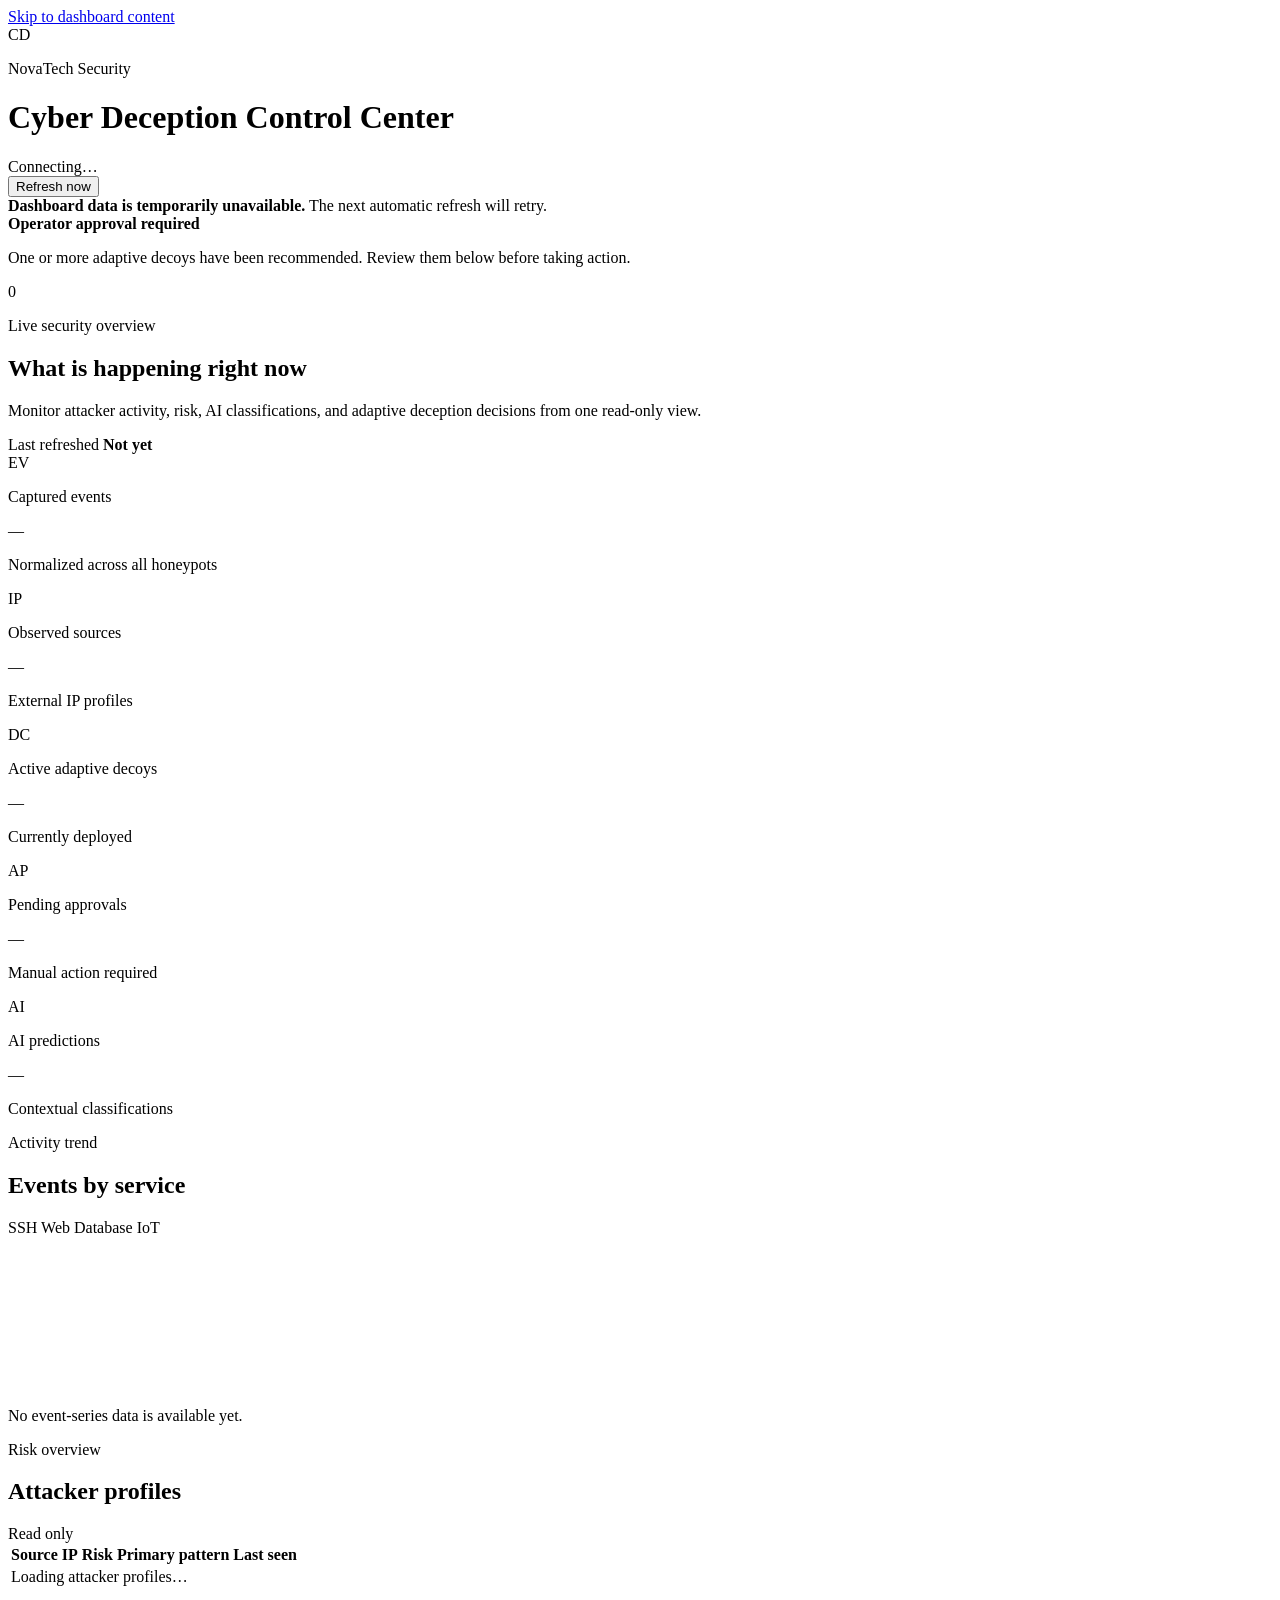
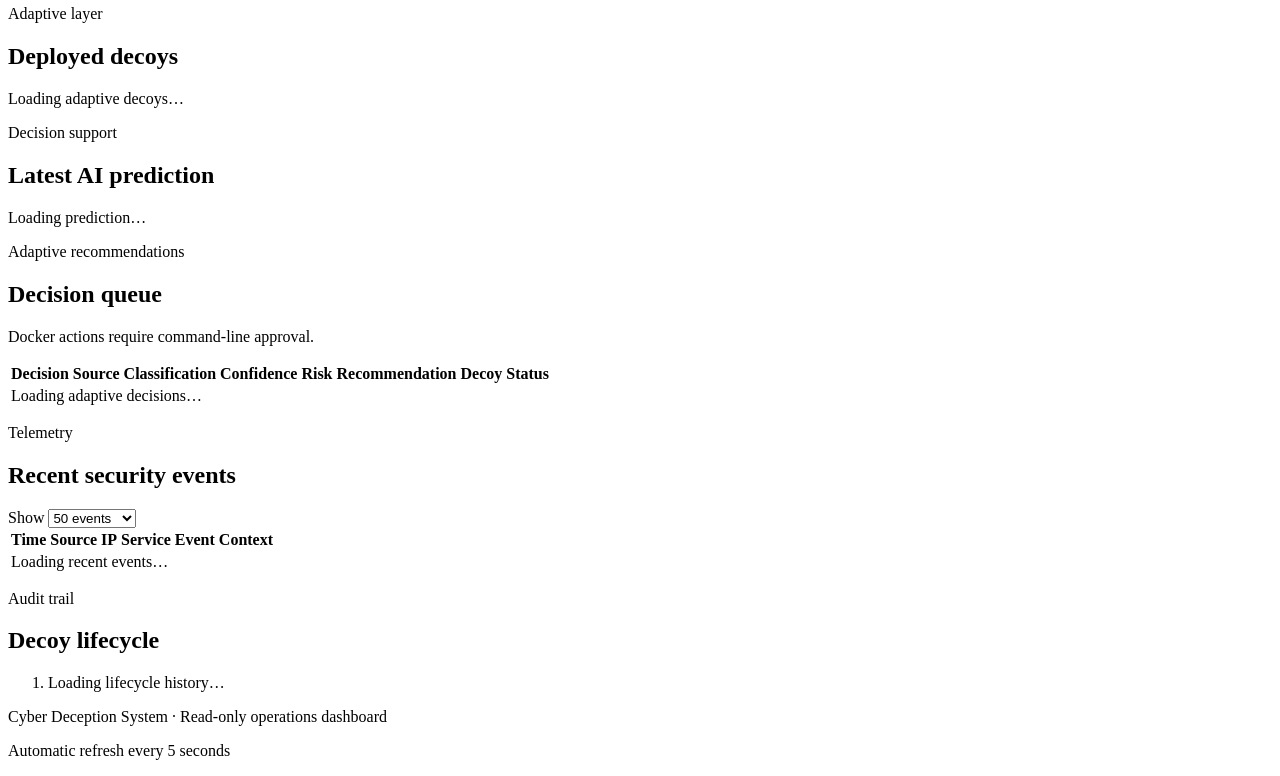
==== dashboard/templates/index.html @ 2704bbd4 "Add real-time read-only security dashboard" ====
<!doctype html>
<html lang="en">
<head>
  <meta charset="utf-8">
  <meta
    name="viewport"
    content="width=device-width, initial-scale=1"
  >
  <meta
    name="description"
    content="Cyber Deception System security operations dashboard"
  >
  <title>Cyber Deception Control Center</title>
  <link
    rel="stylesheet"
    href="/static/styles.css"
  >
</head>

<body>
  <a class="skip-link" href="#main-content">
    Skip to dashboard content
  </a>

  <header class="topbar">
    <div class="brand">
      <div class="brand-mark" aria-hidden="true">CD</div>

      <div>
        <p class="eyebrow">NovaTech Security</p>
        <h1>Cyber Deception Control Center</h1>
      </div>
    </div>

    <div class="topbar-actions">
      <div
        id="connection-status"
        class="connection-status"
        role="status"
        aria-live="polite"
      >
        <span
          id="connection-dot"
          class="status-dot status-dot-pending"
          aria-hidden="true"
        ></span>
        <span id="connection-text">Connecting…</span>
      </div>

      <button
        id="refresh-button"
        class="button button-secondary"
        type="button"
      >
        Refresh now
      </button>
    </div>
  </header>

  <main id="main-content" class="dashboard">
    <section
      id="error-banner"
      class="banner banner-error hidden"
      role="alert"
    >
      <strong>Dashboard data is temporarily unavailable.</strong>
      <span id="error-message">
        The next automatic refresh will retry.
      </span>
    </section>

    <section
      id="approval-banner"
      class="banner banner-warning hidden"
      aria-live="polite"
    >
      <div>
        <strong>Operator approval required</strong>
        <p>
          One or more adaptive decoys have been recommended.
          Review them below before taking action.
        </p>
      </div>

      <span
        id="approval-banner-count"
        class="banner-count"
      >
        0
      </span>
    </section>

    <section class="page-intro" aria-labelledby="overview-title">
      <div>
        <p class="eyebrow">Live security overview</p>
        <h2 id="overview-title">
          What is happening right now
        </h2>
        <p class="intro-copy">
          Monitor attacker activity, risk, AI classifications,
          and adaptive deception decisions from one read-only view.
        </p>
      </div>

      <div class="last-updated">
        <span>Last refreshed</span>
        <strong id="last-updated-value">Not yet</strong>
      </div>
    </section>

    <section
      class="summary-grid"
      aria-label="Security summary"
    >
      <article class="summary-card">
        <div class="summary-icon summary-icon-blue" aria-hidden="true">
          EV
        </div>
        <div>
          <p class="summary-label">Captured events</p>
          <p id="summary-events" class="summary-value">—</p>
          <p class="summary-help">Normalized across all honeypots</p>
        </div>
      </article>

      <article class="summary-card">
        <div class="summary-icon summary-icon-red" aria-hidden="true">
          IP
        </div>
        <div>
          <p class="summary-label">Observed sources</p>
          <p id="summary-attackers" class="summary-value">—</p>
          <p class="summary-help">External IP profiles</p>
        </div>
      </article>

      <article class="summary-card">
        <div class="summary-icon summary-icon-green" aria-hidden="true">
          DC
        </div>
        <div>
          <p class="summary-label">Active adaptive decoys</p>
          <p id="summary-decoys" class="summary-value">—</p>
          <p class="summary-help">Currently deployed</p>
        </div>
      </article>

      <article class="summary-card">
        <div class="summary-icon summary-icon-amber" aria-hidden="true">
          AP
        </div>
        <div>
          <p class="summary-label">Pending approvals</p>
          <p id="summary-approvals" class="summary-value">—</p>
          <p class="summary-help">Manual action required</p>
        </div>
      </article>

      <article class="summary-card">
        <div class="summary-icon summary-icon-purple" aria-hidden="true">
          AI
        </div>
        <div>
          <p class="summary-label">AI predictions</p>
          <p id="summary-predictions" class="summary-value">—</p>
          <p class="summary-help">Contextual classifications</p>
        </div>
      </article>
    </section>

    <section class="content-grid content-grid-wide">
      <article class="panel chart-panel">
        <div class="panel-header">
          <div>
            <p class="eyebrow">Activity trend</p>
            <h2>Events by service</h2>
          </div>

          <div class="chart-legend" aria-label="Chart legend">
            <span><i class="legend-dot legend-ssh"></i>SSH</span>
            <span><i class="legend-dot legend-web"></i>Web</span>
            <span><i class="legend-dot legend-database"></i>Database</span>
            <span><i class="legend-dot legend-iot"></i>IoT</span>
          </div>
        </div>

        <div class="chart-container">
          <canvas
            id="event-chart"
            role="img"
            aria-label="Event activity by service over time"
          ></canvas>

          <p id="chart-empty" class="empty-state hidden">
            No event-series data is available yet.
          </p>
        </div>
      </article>

      <article class="panel">
        <div class="panel-header">
          <div>
            <p class="eyebrow">Risk overview</p>
            <h2>Attacker profiles</h2>
          </div>

          <span class="read-only-badge">Read only</span>
        </div>

        <div class="table-scroll">
          <table class="attackers-table">
            <thead>
              <tr>
                <th scope="col">Source IP</th>
                <th scope="col">Risk</th>
                <th scope="col">Primary pattern</th>
                <th scope="col">Last seen</th>
              </tr>
            </thead>
            <tbody id="attackers-table-body">
              <tr>
                <td colspan="4" class="loading-cell">
                  Loading attacker profiles…
                </td>
              </tr>
            </tbody>
          </table>
        </div>
      </article>
    </section>

    <section class="content-grid">
      <article class="panel">
        <div class="panel-header">
          <div>
            <p class="eyebrow">Adaptive layer</p>
            <h2>Deployed decoys</h2>
          </div>
        </div>

        <div id="decoy-list" class="decoy-list">
          <p class="loading-cell">Loading adaptive decoys…</p>
        </div>
      </article>

      <article class="panel">
        <div class="panel-header">
          <div>
            <p class="eyebrow">Decision support</p>
            <h2>Latest AI prediction</h2>
          </div>
        </div>

        <div id="latest-prediction" class="prediction-card">
          <p class="loading-cell">Loading prediction…</p>
        </div>
      </article>
    </section>

    <section class="panel">
      <div class="panel-header">
        <div>
          <p class="eyebrow">Adaptive recommendations</p>
          <h2>Decision queue</h2>
        </div>

        <p class="panel-note">
          Docker actions require command-line approval.
        </p>
      </div>

      <div class="table-scroll">
        <table>
          <thead>
            <tr>
              <th scope="col">Decision</th>
              <th scope="col">Source</th>
              <th scope="col">Classification</th>
              <th scope="col">Confidence</th>
              <th scope="col">Risk</th>
              <th scope="col">Recommendation</th>
              <th scope="col">Decoy</th>
              <th scope="col">Status</th>
            </tr>
          </thead>
          <tbody id="decisions-table-body">
            <tr>
              <td colspan="8" class="loading-cell">
                Loading adaptive decisions…
              </td>
            </tr>
          </tbody>
        </table>
      </div>
    </section>

    <section class="panel">
      <div class="panel-header">
        <div>
          <p class="eyebrow">Telemetry</p>
          <h2>Recent security events</h2>
        </div>

        <label class="select-label">
          Show
          <select id="event-limit">
            <option value="20">20 events</option>
            <option value="50" selected>50 events</option>
            <option value="100">100 events</option>
          </select>
        </label>
      </div>

      <div class="table-scroll">
        <table>
          <thead>
            <tr>
              <th scope="col">Time</th>
              <th scope="col">Source IP</th>
              <th scope="col">Service</th>
              <th scope="col">Event</th>
              <th scope="col">Context</th>
            </tr>
          </thead>
          <tbody id="events-table-body">
            <tr>
              <td colspan="5" class="loading-cell">
                Loading recent events…
              </td>
            </tr>
          </tbody>
        </table>
      </div>
    </section>

    <section class="panel">
      <div class="panel-header">
        <div>
          <p class="eyebrow">Audit trail</p>
          <h2>Decoy lifecycle</h2>
        </div>
      </div>

      <ol id="lifecycle-list" class="timeline">
        <li class="loading-cell">Loading lifecycle history…</li>
      </ol>
    </section>
  </main>

  <footer class="footer">
    <p>
      Cyber Deception System · Read-only operations dashboard
    </p>
    <p>
      Automatic refresh every 5 seconds
    </p>
  </footer>

  <script src="/static/app.js" defer></script>
</body>
</html>
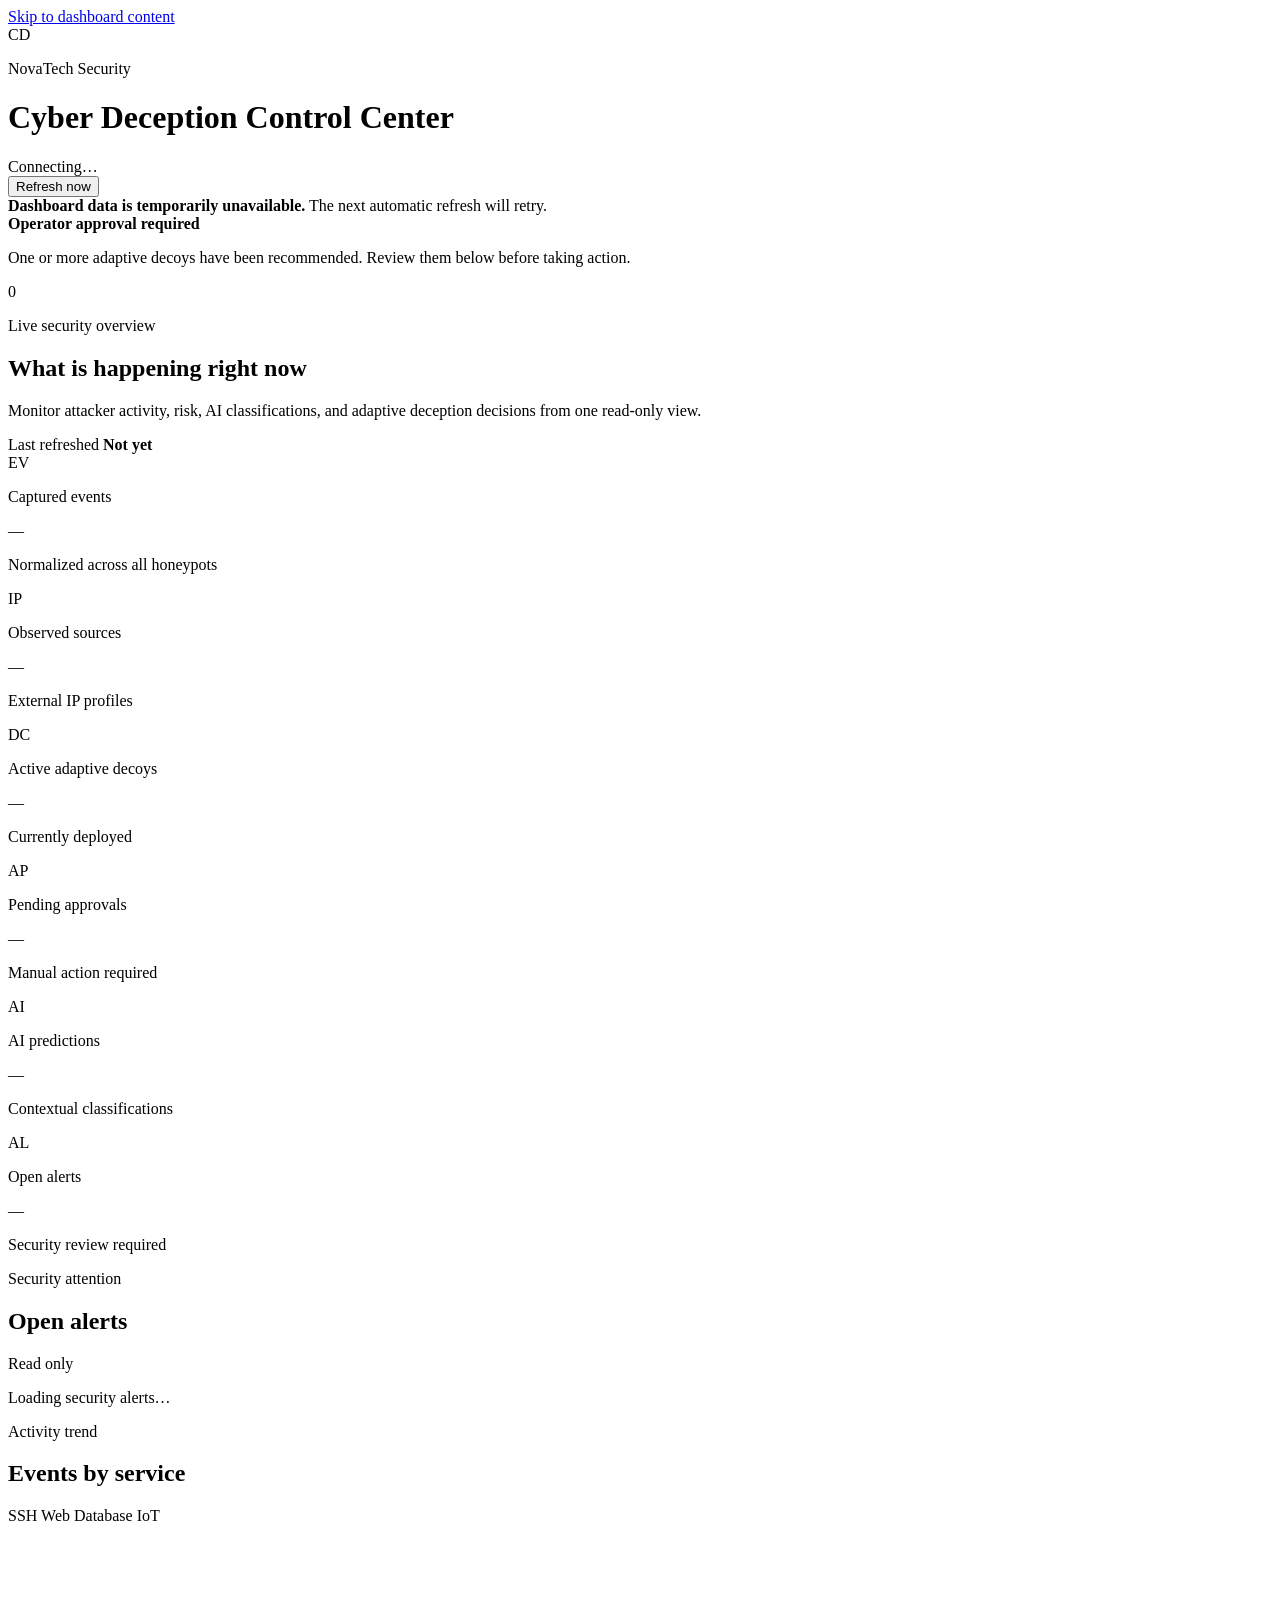
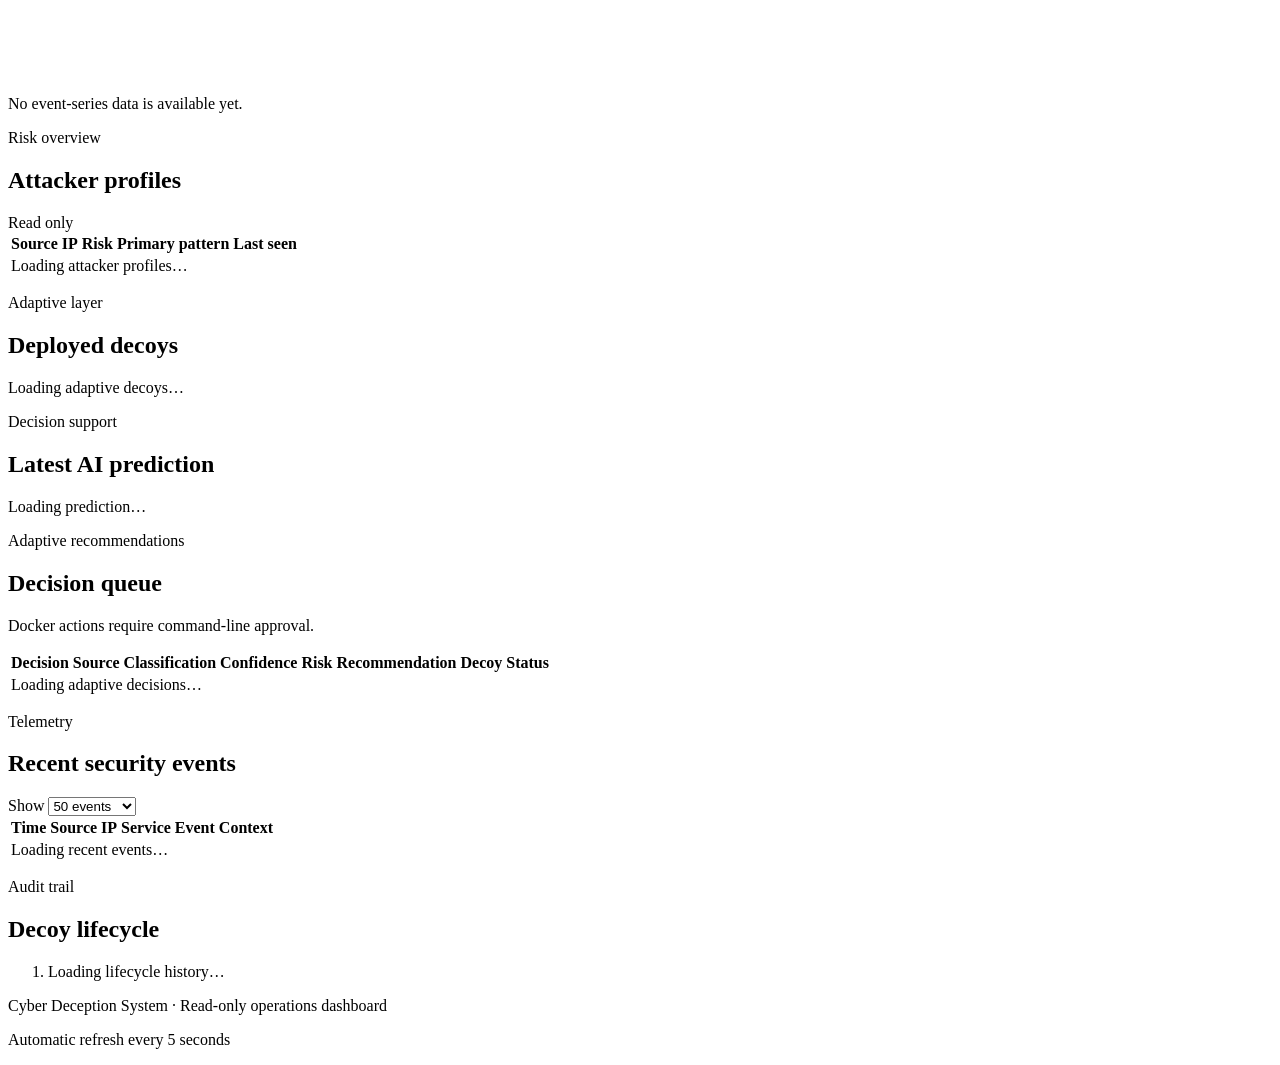
==== commit 78727833: "Display security alerts on operations dashboard" ====
--- a/dashboard/templates/index.html
+++ b/dashboard/templates/index.html
@@ -166,8 +166,31 @@
           <p class="summary-help">Contextual classifications</p>
         </div>
       </article>
-    </section>
-
+      <article class="summary-card">
+        <div class="summary-icon summary-icon-red" aria-hidden="true">
+          AL
+        </div>
+        <div>
+          <p class="summary-label">Open alerts</p>
+          <p id="summary-alerts" class="summary-value">—</p>
+          <p class="summary-help">Security review required</p>
+        </div>
+      </article>
+    </section>
+    <section class="panel alerts-panel" aria-labelledby="alerts-title">
+      <div class="panel-header">
+        <div>
+          <p class="eyebrow">Security attention</p>
+          <h2 id="alerts-title">Open alerts</h2>
+        </div>
+
+        <span class="read-only-badge">Read only</span>
+      </div>
+
+      <div id="alert-list" class="alert-list" aria-live="polite">
+        <p class="loading-cell">Loading security alerts…</p>
+      </div>
+    </section>
     <section class="content-grid content-grid-wide">
       <article class="panel chart-panel">
         <div class="panel-header">
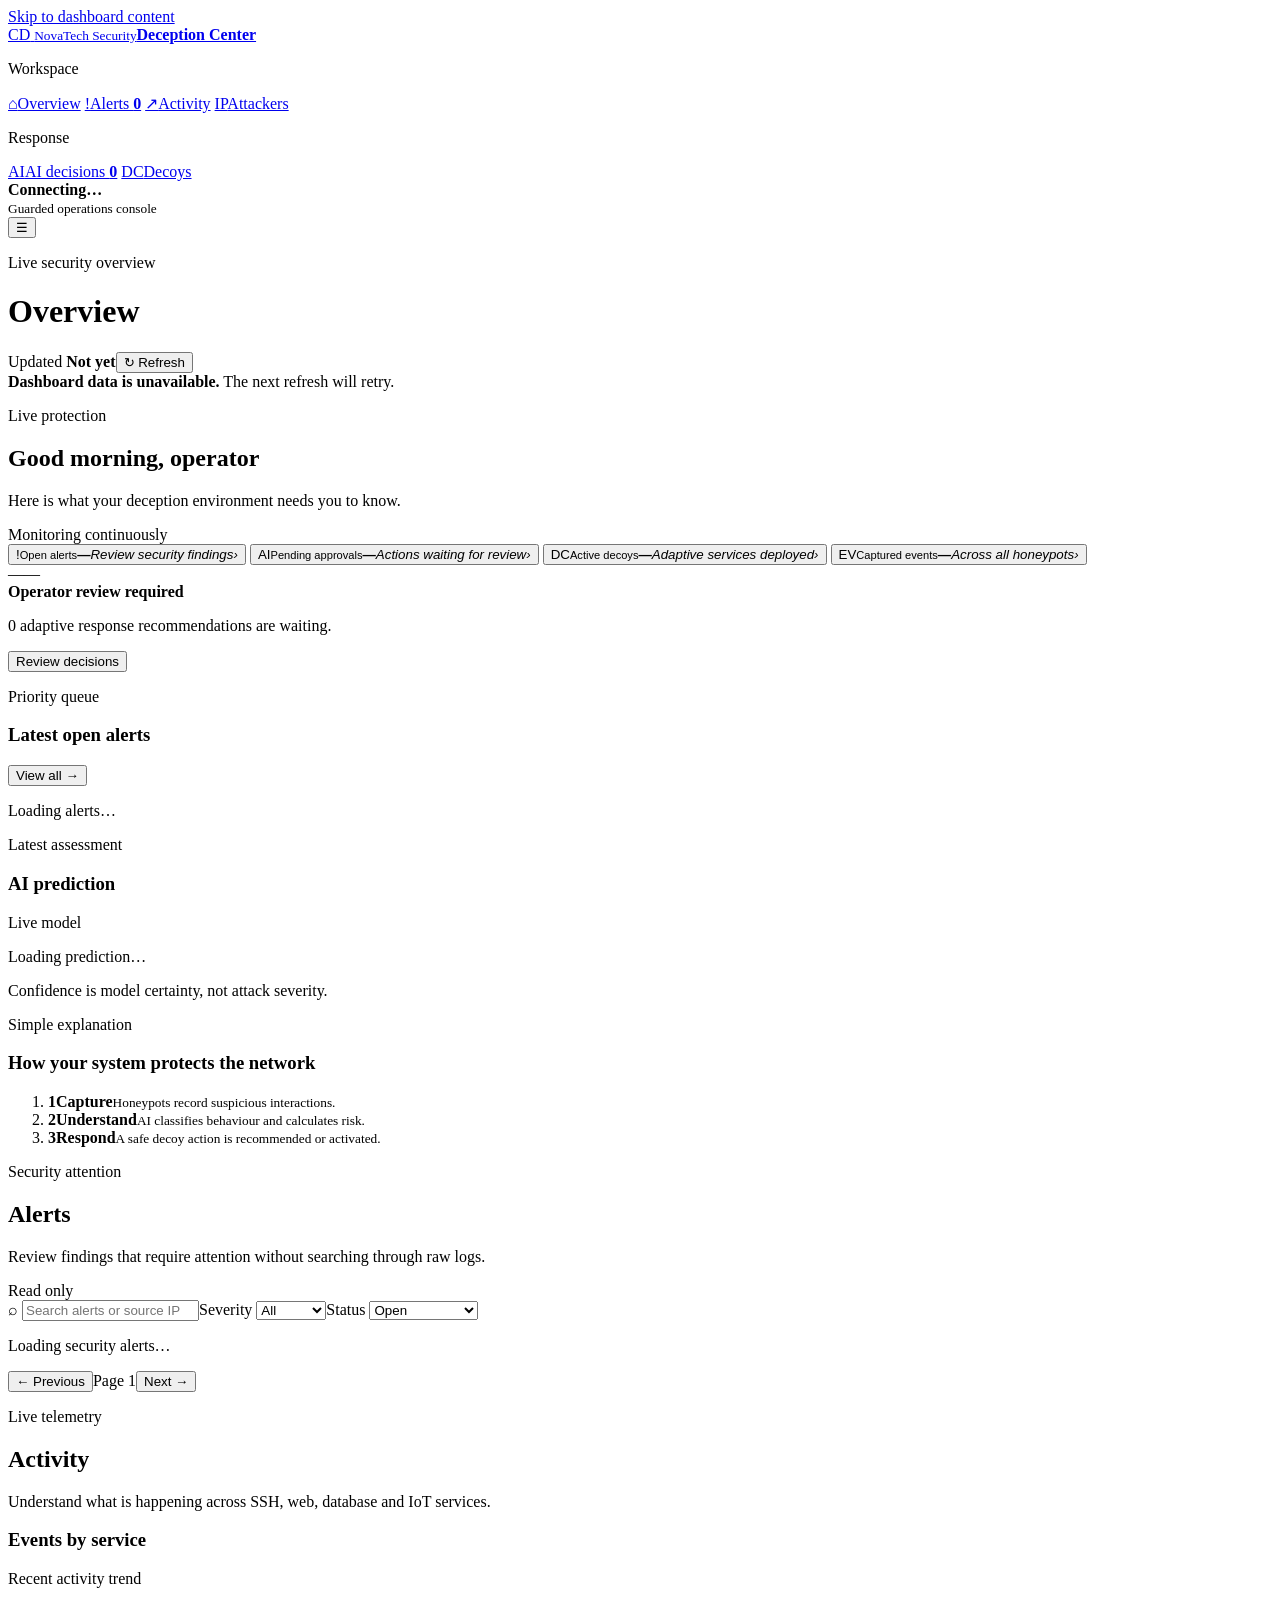
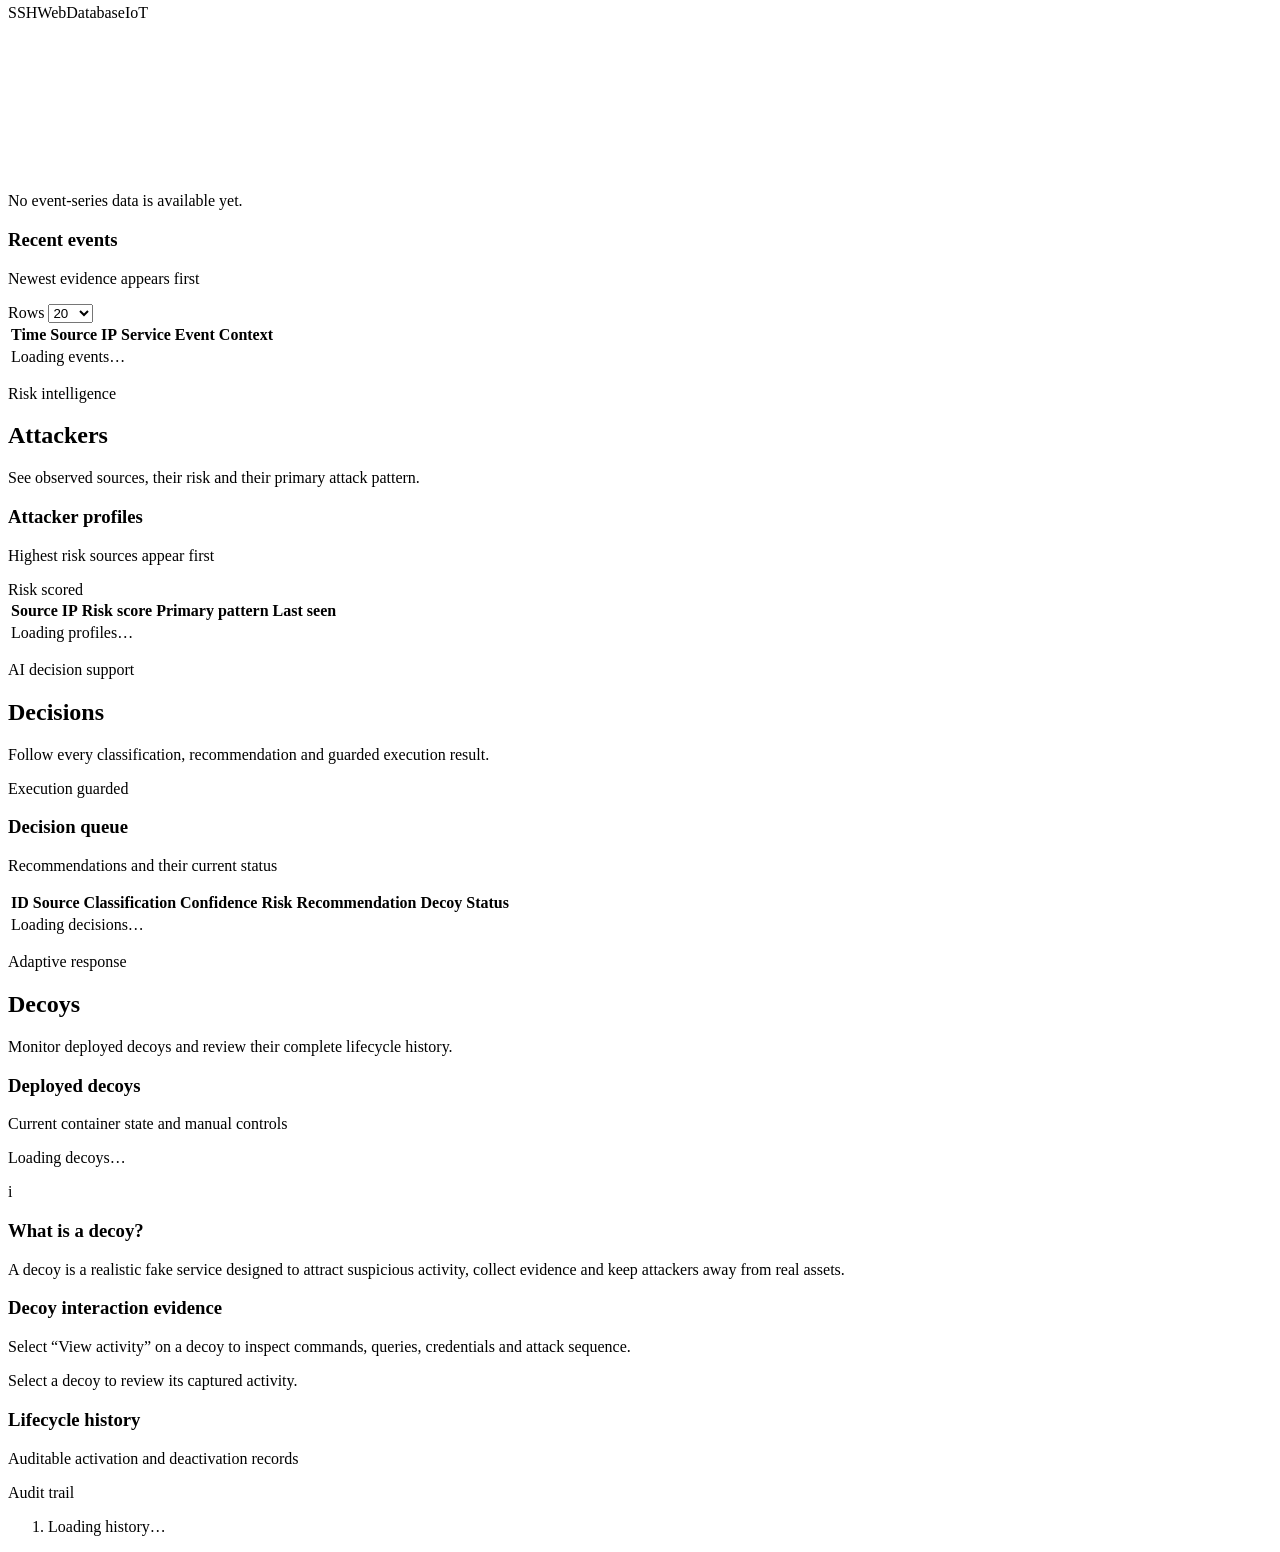
==== commit 2ba7e75b: "Add interactive SOC actions and investigation reports" ====
--- a/dashboard/templates/index.html
+++ b/dashboard/templates/index.html
@@ -2,383 +2,97 @@
 <html lang="en">
 <head>
   <meta charset="utf-8">
-  <meta
-    name="viewport"
-    content="width=device-width, initial-scale=1"
-  >
-  <meta
-    name="description"
-    content="Cyber Deception System security operations dashboard"
-  >
+  <meta name="viewport" content="width=device-width, initial-scale=1">
+  <meta name="description" content="Cyber Deception System security operations dashboard">
   <title>Cyber Deception Control Center</title>
-  <link
-    rel="stylesheet"
-    href="/static/styles.css"
-  >
+  <link rel="stylesheet" href="/static/styles.css?v=4">
 </head>
+<body>
+  <a class="skip-link" href="#main-content">Skip to dashboard content</a>
+  <div class="app-shell">
+    <aside id="sidebar" class="sidebar" aria-label="Main navigation">
+      <a class="brand" href="#overview" data-view-link="overview">
+        <span class="brand-mark" aria-hidden="true">CD</span>
+        <span><small>NovaTech Security</small><strong>Deception Center</strong></span>
+      </a>
+      <nav class="side-nav">
+        <p>Workspace</p>
+        <a href="#overview" data-view-link="overview" class="active"><span>⌂</span>Overview</a>
+        <a href="#alerts" data-view-link="alerts"><span>!</span>Alerts <b id="nav-alert-count">0</b></a>
+        <a href="#activity" data-view-link="activity"><span>↗</span>Activity</a>
+        <a href="#attackers" data-view-link="attackers"><span>IP</span>Attackers</a>
+        <p>Response</p>
+        <a href="#decisions" data-view-link="decisions"><span>AI</span>AI decisions <b id="nav-approval-count">0</b></a>
+        <a href="#decoys" data-view-link="decoys"><span>DC</span>Decoys</a>
+      </nav>
+      <div class="sidebar-status"><div><span id="connection-dot" class="status-dot status-dot-pending"></span><strong id="connection-text">Connecting…</strong></div><small>Guarded operations console</small></div>
+    </aside>
 
-<body>
-  <a class="skip-link" href="#main-content">
-    Skip to dashboard content
-  </a>
+    <div class="workspace">
+      <header class="topbar">
+        <button id="menu-button" class="icon-button menu-button" type="button" aria-label="Open navigation" aria-expanded="false">☰</button>
+        <div class="page-identity"><p id="page-kicker">Live security overview</p><h1 id="page-title">Overview</h1></div>
+        <div class="topbar-actions"><span class="refresh-time">Updated <strong id="last-updated-value">Not yet</strong></span><button id="refresh-button" class="button button-primary" type="button">↻ <span>Refresh</span></button></div>
+      </header>
 
-  <header class="topbar">
-    <div class="brand">
-      <div class="brand-mark" aria-hidden="true">CD</div>
+      <main id="main-content" class="main-content">
+        <section id="error-banner" class="banner banner-error hidden" role="alert"><strong>Dashboard data is unavailable.</strong> <span id="error-message">The next refresh will retry.</span></section>
 
-      <div>
-        <p class="eyebrow">NovaTech Security</p>
-        <h1>Cyber Deception Control Center</h1>
-      </div>
+        <section class="app-view active" data-view="overview" aria-labelledby="overview-heading">
+          <div class="welcome-row"><div><p class="eyebrow">Live protection</p><h2 id="overview-heading">Good morning, operator</h2><p>Here is what your deception environment needs you to know.</p></div><div class="live-pill"><i></i>Monitoring continuously</div></div>
+          <div class="summary-grid">
+            <button class="metric-card metric-red" data-open-view="alerts"><span class="metric-icon">!</span><span><small>Open alerts</small><strong id="summary-alerts">—</strong><em>Review security findings</em></span><i>›</i></button>
+            <button class="metric-card metric-amber" data-open-view="decisions"><span class="metric-icon">AI</span><span><small>Pending approvals</small><strong id="summary-approvals">—</strong><em>Actions waiting for review</em></span><i>›</i></button>
+            <button class="metric-card metric-green" data-open-view="decoys"><span class="metric-icon">DC</span><span><small>Active decoys</small><strong id="summary-decoys">—</strong><em>Adaptive services deployed</em></span><i>›</i></button>
+            <button class="metric-card metric-blue" data-open-view="activity"><span class="metric-icon">EV</span><span><small>Captured events</small><strong id="summary-events">—</strong><em>Across all honeypots</em></span><i>›</i></button>
+          </div>
+          <span id="summary-attackers" class="hidden">—</span><span id="summary-predictions" class="hidden">—</span>
+          <section id="approval-banner" class="banner banner-warning hidden"><div><strong>Operator review required</strong><p><span id="approval-banner-count">0</span> adaptive response recommendations are waiting.</p></div><button class="button button-warning" data-open-view="decisions">Review decisions</button></section>
+          <div class="overview-grid">
+            <article class="panel panel-priority"><div class="panel-header"><div><p class="eyebrow">Priority queue</p><h3>Latest open alerts</h3></div><button class="text-button" data-open-view="alerts">View all →</button></div><div id="overview-alert-list" class="compact-alerts"><p class="loading-cell">Loading alerts…</p></div></article>
+            <article class="panel"><div class="panel-header"><div><p class="eyebrow">Latest assessment</p><h3>AI prediction</h3></div><span class="read-only-badge">Live model</span></div><div id="latest-prediction" class="prediction-card"><p class="loading-cell">Loading prediction…</p></div><p class="helper-note">Confidence is model certainty, not attack severity.</p></article>
+          </div>
+          <article class="panel system-flow"><div class="panel-header"><div><p class="eyebrow">Simple explanation</p><h3>How your system protects the network</h3></div></div><ol><li><b>1</b><span><strong>Capture</strong><small>Honeypots record suspicious interactions.</small></span></li><li><b>2</b><span><strong>Understand</strong><small>AI classifies behaviour and calculates risk.</small></span></li><li><b>3</b><span><strong>Respond</strong><small>A safe decoy action is recommended or activated.</small></span></li></ol></article>
+        </section>
+
+        <section class="app-view" data-view="alerts" aria-labelledby="alerts-heading">
+          <div class="view-heading"><div><p class="eyebrow">Security attention</p><h2 id="alerts-heading">Alerts</h2><p>Review findings that require attention without searching through raw logs.</p></div><span class="read-only-badge">Read only</span></div>
+          <article class="panel"><div class="toolbar"><label class="search-box">⌕ <input id="alert-search" type="search" placeholder="Search alerts or source IP"></label><label>Severity <select id="alert-severity"><option value="all">All</option><option value="critical">Critical</option><option value="high">High</option><option value="medium">Medium</option><option value="low">Low</option></select></label><label>Status <select id="alert-status"><option value="open">Open</option><option value="all">All</option><option value="acknowledged">Acknowledged</option><option value="resolved">Resolved</option></select></label></div><div id="alert-list" class="alert-list"><p class="loading-cell">Loading security alerts…</p></div><div class="pagination"><button id="alert-prev" class="button" type="button">← Previous</button><span id="alert-page-status">Page 1</span><button id="alert-next" class="button" type="button">Next →</button></div></article>
+        </section>
+
+        <section class="app-view" data-view="activity" aria-labelledby="activity-heading">
+          <div class="view-heading"><div><p class="eyebrow">Live telemetry</p><h2 id="activity-heading">Activity</h2><p>Understand what is happening across SSH, web, database and IoT services.</p></div></div>
+          <article class="panel chart-panel"><div class="panel-header"><div><h3>Events by service</h3><p>Recent activity trend</p></div><div class="chart-legend"><span><i class="legend-ssh"></i>SSH</span><span><i class="legend-web"></i>Web</span><span><i class="legend-database"></i>Database</span><span><i class="legend-iot"></i>IoT</span></div></div><div class="chart-container"><canvas id="event-chart"></canvas><p id="chart-empty" class="empty-state hidden">No event-series data is available yet.</p></div></article>
+          <article class="panel"><div class="panel-header"><div><h3>Recent events</h3><p>Newest evidence appears first</p></div><label>Rows <select id="event-limit"><option value="20" selected>20</option><option value="50">50</option><option value="100">100</option></select></label></div><div class="table-scroll"><table><thead><tr><th>Time</th><th>Source IP</th><th>Service</th><th>Event</th><th>Context</th></tr></thead><tbody id="events-table-body"><tr><td colspan="5" class="loading-cell">Loading events…</td></tr></tbody></table></div></article>
+        </section>
+
+        <section class="app-view" data-view="attackers" aria-labelledby="attackers-heading">
+          <div class="view-heading"><div><p class="eyebrow">Risk intelligence</p><h2 id="attackers-heading">Attackers</h2><p>See observed sources, their risk and their primary attack pattern.</p></div></div>
+          <article class="panel"><div class="panel-header"><div><h3>Attacker profiles</h3><p>Highest risk sources appear first</p></div><span class="read-only-badge">Risk scored</span></div><div class="table-scroll"><table><thead><tr><th>Source IP</th><th>Risk score</th><th>Primary pattern</th><th>Last seen</th></tr></thead><tbody id="attackers-table-body"><tr><td colspan="4" class="loading-cell">Loading profiles…</td></tr></tbody></table></div></article>
+        </section>
+
+        <section class="app-view" data-view="decisions" aria-labelledby="decisions-heading">
+          <div class="view-heading"><div><p class="eyebrow">AI decision support</p><h2 id="decisions-heading">Decisions</h2><p>Follow every classification, recommendation and guarded execution result.</p></div><span class="read-only-badge">Execution guarded</span></div>
+          <article class="panel"><div class="panel-header"><div><h3>Decision queue</h3><p>Recommendations and their current status</p></div></div><div class="table-scroll"><table><thead><tr><th>ID</th><th>Source</th><th>Classification</th><th>Confidence</th><th>Risk</th><th>Recommendation</th><th>Decoy</th><th>Status</th></tr></thead><tbody id="decisions-table-body"><tr><td colspan="8" class="loading-cell">Loading decisions…</td></tr></tbody></table></div></article>
+        </section>
+
+        <section class="app-view" data-view="decoys" aria-labelledby="decoys-heading">
+          <div class="view-heading"><div><p class="eyebrow">Adaptive response</p><h2 id="decoys-heading">Decoys</h2><p>Monitor deployed decoys and review their complete lifecycle history.</p></div></div>
+          <div class="decoy-layout"><article class="panel"><div class="panel-header"><div><h3>Deployed decoys</h3><p>Current container state and manual controls</p></div></div><div id="decoy-list" class="decoy-list"><p class="loading-cell">Loading decoys…</p></div></article><article class="panel info-card"><span>i</span><div><h3>What is a decoy?</h3><p>A decoy is a realistic fake service designed to attract suspicious activity, collect evidence and keep attackers away from real assets.</p></div></article></div>
+          <article class="panel decoy-evidence-panel"><div class="panel-header"><div><h3>Decoy interaction evidence</h3><p>Select “View activity” on a decoy to inspect commands, queries, credentials and attack sequence.</p></div></div><div id="decoy-event-detail" class="empty-state">Select a decoy to review its captured activity.</div></article>
+          <article class="panel"><div class="panel-header"><div><h3>Lifecycle history</h3><p>Auditable activation and deactivation records</p></div><span class="read-only-badge">Audit trail</span></div><ol id="lifecycle-list" class="timeline"><li class="loading-cell">Loading history…</li></ol></article>
+        </section>
+      </main>
     </div>
-
-    <div class="topbar-actions">
-      <div
-        id="connection-status"
-        class="connection-status"
-        role="status"
-        aria-live="polite"
-      >
-        <span
-          id="connection-dot"
-          class="status-dot status-dot-pending"
-          aria-hidden="true"
-        ></span>
-        <span id="connection-text">Connecting…</span>
-      </div>
-
-      <button
-        id="refresh-button"
-        class="button button-secondary"
-        type="button"
-      >
-        Refresh now
-      </button>
-    </div>
-  </header>
-
-  <main id="main-content" class="dashboard">
-    <section
-      id="error-banner"
-      class="banner banner-error hidden"
-      role="alert"
-    >
-      <strong>Dashboard data is temporarily unavailable.</strong>
-      <span id="error-message">
-        The next automatic refresh will retry.
-      </span>
-    </section>
-
-    <section
-      id="approval-banner"
-      class="banner banner-warning hidden"
-      aria-live="polite"
-    >
-      <div>
-        <strong>Operator approval required</strong>
-        <p>
-          One or more adaptive decoys have been recommended.
-          Review them below before taking action.
-        </p>
-      </div>
-
-      <span
-        id="approval-banner-count"
-        class="banner-count"
-      >
-        0
-      </span>
-    </section>
-
-    <section class="page-intro" aria-labelledby="overview-title">
-      <div>
-        <p class="eyebrow">Live security overview</p>
-        <h2 id="overview-title">
-          What is happening right now
-        </h2>
-        <p class="intro-copy">
-          Monitor attacker activity, risk, AI classifications,
-          and adaptive deception decisions from one read-only view.
-        </p>
-      </div>
-
-      <div class="last-updated">
-        <span>Last refreshed</span>
-        <strong id="last-updated-value">Not yet</strong>
-      </div>
-    </section>
-
-    <section
-      class="summary-grid"
-      aria-label="Security summary"
-    >
-      <article class="summary-card">
-        <div class="summary-icon summary-icon-blue" aria-hidden="true">
-          EV
-        </div>
-        <div>
-          <p class="summary-label">Captured events</p>
-          <p id="summary-events" class="summary-value">—</p>
-          <p class="summary-help">Normalized across all honeypots</p>
-        </div>
-      </article>
-
-      <article class="summary-card">
-        <div class="summary-icon summary-icon-red" aria-hidden="true">
-          IP
-        </div>
-        <div>
-          <p class="summary-label">Observed sources</p>
-          <p id="summary-attackers" class="summary-value">—</p>
-          <p class="summary-help">External IP profiles</p>
-        </div>
-      </article>
-
-      <article class="summary-card">
-        <div class="summary-icon summary-icon-green" aria-hidden="true">
-          DC
-        </div>
-        <div>
-          <p class="summary-label">Active adaptive decoys</p>
-          <p id="summary-decoys" class="summary-value">—</p>
-          <p class="summary-help">Currently deployed</p>
-        </div>
-      </article>
-
-      <article class="summary-card">
-        <div class="summary-icon summary-icon-amber" aria-hidden="true">
-          AP
-        </div>
-        <div>
-          <p class="summary-label">Pending approvals</p>
-          <p id="summary-approvals" class="summary-value">—</p>
-          <p class="summary-help">Manual action required</p>
-        </div>
-      </article>
-
-      <article class="summary-card">
-        <div class="summary-icon summary-icon-purple" aria-hidden="true">
-          AI
-        </div>
-        <div>
-          <p class="summary-label">AI predictions</p>
-          <p id="summary-predictions" class="summary-value">—</p>
-          <p class="summary-help">Contextual classifications</p>
-        </div>
-      </article>
-      <article class="summary-card">
-        <div class="summary-icon summary-icon-red" aria-hidden="true">
-          AL
-        </div>
-        <div>
-          <p class="summary-label">Open alerts</p>
-          <p id="summary-alerts" class="summary-value">—</p>
-          <p class="summary-help">Security review required</p>
-        </div>
-      </article>
-    </section>
-    <section class="panel alerts-panel" aria-labelledby="alerts-title">
-      <div class="panel-header">
-        <div>
-          <p class="eyebrow">Security attention</p>
-          <h2 id="alerts-title">Open alerts</h2>
-        </div>
-
-        <span class="read-only-badge">Read only</span>
-      </div>
-
-      <div id="alert-list" class="alert-list" aria-live="polite">
-        <p class="loading-cell">Loading security alerts…</p>
-      </div>
-    </section>
-    <section class="content-grid content-grid-wide">
-      <article class="panel chart-panel">
-        <div class="panel-header">
-          <div>
-            <p class="eyebrow">Activity trend</p>
-            <h2>Events by service</h2>
-          </div>
-
-          <div class="chart-legend" aria-label="Chart legend">
-            <span><i class="legend-dot legend-ssh"></i>SSH</span>
-            <span><i class="legend-dot legend-web"></i>Web</span>
-            <span><i class="legend-dot legend-database"></i>Database</span>
-            <span><i class="legend-dot legend-iot"></i>IoT</span>
-          </div>
-        </div>
-
-        <div class="chart-container">
-          <canvas
-            id="event-chart"
-            role="img"
-            aria-label="Event activity by service over time"
-          ></canvas>
-
-          <p id="chart-empty" class="empty-state hidden">
-            No event-series data is available yet.
-          </p>
-        </div>
-      </article>
-
-      <article class="panel">
-        <div class="panel-header">
-          <div>
-            <p class="eyebrow">Risk overview</p>
-            <h2>Attacker profiles</h2>
-          </div>
-
-          <span class="read-only-badge">Read only</span>
-        </div>
-
-        <div class="table-scroll">
-          <table class="attackers-table">
-            <thead>
-              <tr>
-                <th scope="col">Source IP</th>
-                <th scope="col">Risk</th>
-                <th scope="col">Primary pattern</th>
-                <th scope="col">Last seen</th>
-              </tr>
-            </thead>
-            <tbody id="attackers-table-body">
-              <tr>
-                <td colspan="4" class="loading-cell">
-                  Loading attacker profiles…
-                </td>
-              </tr>
-            </tbody>
-          </table>
-        </div>
-      </article>
-    </section>
-
-    <section class="content-grid">
-      <article class="panel">
-        <div class="panel-header">
-          <div>
-            <p class="eyebrow">Adaptive layer</p>
-            <h2>Deployed decoys</h2>
-          </div>
-        </div>
-
-        <div id="decoy-list" class="decoy-list">
-          <p class="loading-cell">Loading adaptive decoys…</p>
-        </div>
-      </article>
-
-      <article class="panel">
-        <div class="panel-header">
-          <div>
-            <p class="eyebrow">Decision support</p>
-            <h2>Latest AI prediction</h2>
-          </div>
-        </div>
-
-        <div id="latest-prediction" class="prediction-card">
-          <p class="loading-cell">Loading prediction…</p>
-        </div>
-      </article>
-    </section>
-
-    <section class="panel">
-      <div class="panel-header">
-        <div>
-          <p class="eyebrow">Adaptive recommendations</p>
-          <h2>Decision queue</h2>
-        </div>
-
-        <p class="panel-note">
-          Docker actions require command-line approval.
-        </p>
-      </div>
-
-      <div class="table-scroll">
-        <table>
-          <thead>
-            <tr>
-              <th scope="col">Decision</th>
-              <th scope="col">Source</th>
-              <th scope="col">Classification</th>
-              <th scope="col">Confidence</th>
-              <th scope="col">Risk</th>
-              <th scope="col">Recommendation</th>
-              <th scope="col">Decoy</th>
-              <th scope="col">Status</th>
-            </tr>
-          </thead>
-          <tbody id="decisions-table-body">
-            <tr>
-              <td colspan="8" class="loading-cell">
-                Loading adaptive decisions…
-              </td>
-            </tr>
-          </tbody>
-        </table>
-      </div>
-    </section>
-
-    <section class="panel">
-      <div class="panel-header">
-        <div>
-          <p class="eyebrow">Telemetry</p>
-          <h2>Recent security events</h2>
-        </div>
-
-        <label class="select-label">
-          Show
-          <select id="event-limit">
-            <option value="20">20 events</option>
-            <option value="50" selected>50 events</option>
-            <option value="100">100 events</option>
-          </select>
-        </label>
-      </div>
-
-      <div class="table-scroll">
-        <table>
-          <thead>
-            <tr>
-              <th scope="col">Time</th>
-              <th scope="col">Source IP</th>
-              <th scope="col">Service</th>
-              <th scope="col">Event</th>
-              <th scope="col">Context</th>
-            </tr>
-          </thead>
-          <tbody id="events-table-body">
-            <tr>
-              <td colspan="5" class="loading-cell">
-                Loading recent events…
-              </td>
-            </tr>
-          </tbody>
-        </table>
-      </div>
-    </section>
-
-    <section class="panel">
-      <div class="panel-header">
-        <div>
-          <p class="eyebrow">Audit trail</p>
-          <h2>Decoy lifecycle</h2>
-        </div>
-      </div>
-
-      <ol id="lifecycle-list" class="timeline">
-        <li class="loading-cell">Loading lifecycle history…</li>
-      </ol>
-    </section>
-  </main>
-
-  <footer class="footer">
-    <p>
-      Cyber Deception System · Read-only operations dashboard
-    </p>
-    <p>
-      Automatic refresh every 5 seconds
-    </p>
-  </footer>
-
-  <script src="/static/app.js" defer></script>
+  </div>
+  <div id="sidebar-backdrop" class="sidebar-backdrop hidden"></div>
+  <dialog id="attacker-dialog" class="detail-dialog">
+    <div class="dialog-header"><div><p class="eyebrow">Investigation detail</p><h2 id="attacker-dialog-title">Attacker profile</h2></div><button id="attacker-dialog-close" class="icon-button" type="button" aria-label="Close">×</button></div>
+    <div id="attacker-dialog-content"><p class="loading-cell">Loading attacker evidence…</p></div>
+  </dialog>
+  <dialog id="confirm-dialog" class="confirm-dialog">
+    <form method="dialog"><h2 id="decoy-action-title">Change decoy state?</h2><p id="decoy-action-description">Confirm this guarded lifecycle action.</p><label id="decoy-reason-label">Reason<textarea id="deactivate-reason" rows="3" placeholder="Why is this decoy being stopped?"></textarea></label><div class="dialog-actions"><button class="button" value="cancel">Cancel</button><button id="confirm-decoy-action" class="button button-danger" value="confirm">Confirm</button></div></form>
+  </dialog>
+  <script src="/static/app.js?v=5" defer></script>
 </body>
 </html>
